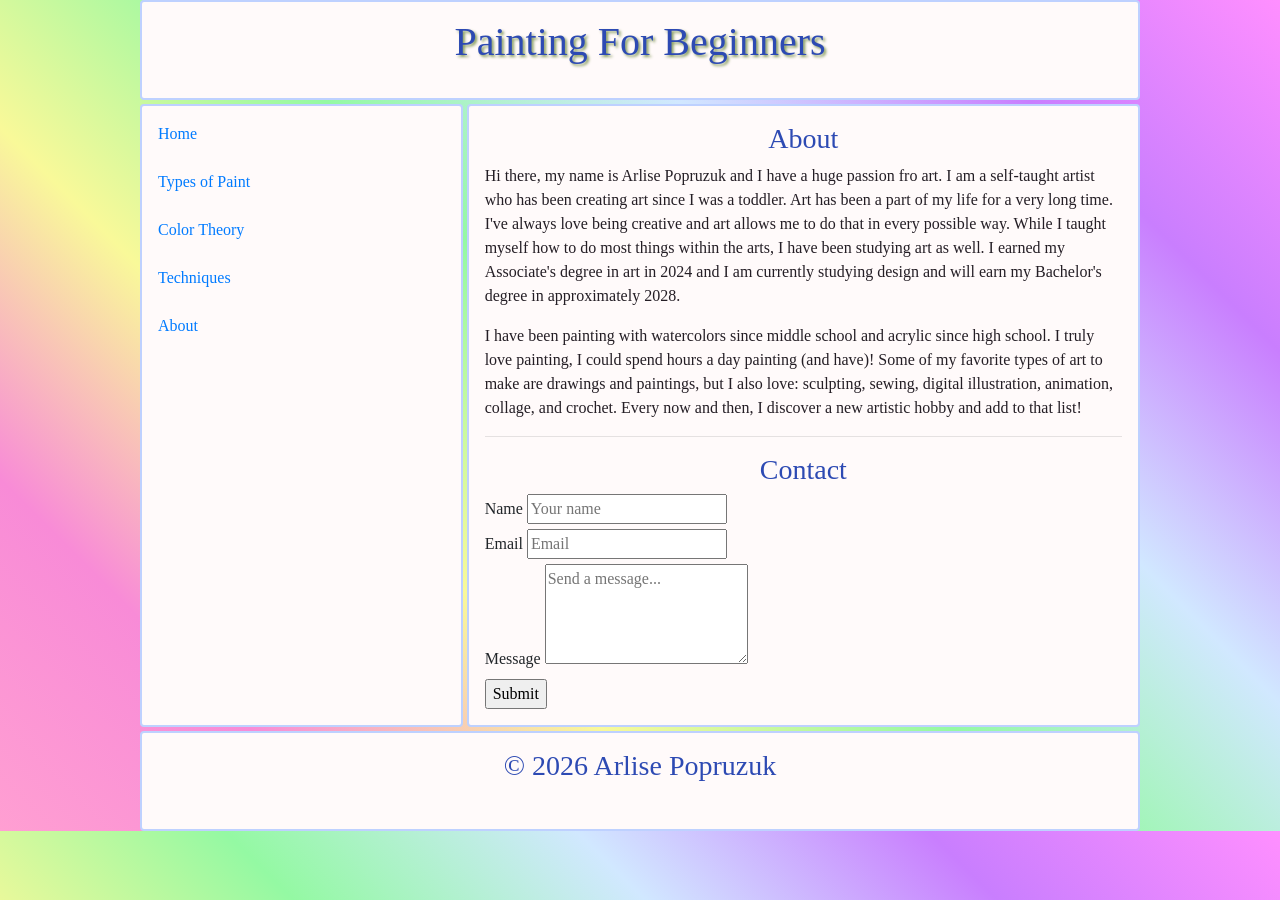
==== about.html @ f429045e "Techniques, theory, about webpage text" ====
<!DOCTYPE html>
<html lang="en">
<head>
    <meta charset="UTF-8">
    <meta name="viewport" content="width=device-width, initial-scale=1.0">
    <title>Painting For Beginners</title>

    <link rel="stylesheet" href="https://cdn.jsdelivr.net/npm/bootstrap@4.0.0/dist/css/bootstrap.min.css" integrity="sha384-Gn5384xqQ1aoWXA+058RXPxPg6fy4IWvTNh0E263XmFcJlSAwiGgFAW/dAiS6JXm" crossorigin="anonymous">
    <link rel="stylesheet" href="styles.css">
    <script src="https://code.jquery.com/jquery-3.2.1.slim.min.js" integrity="sha384-KJ3o2DKtIkvYIK3UENzmM7KCkRr/rE9/Qpg6aAZGJwFDMVNA/GpGFF93hXpG5KkN" crossorigin="anonymous"></script>
    <script src="https://cdn.jsdelivr.net/npm/popper.js@1.12.9/dist/umd/popper.min.js" integrity="sha384-ApNbgh9B+Y1QKtv3Rn7W3mgPxhU9K/ScQsAP7hUibX39j7fakFPskvXusvfa0b4Q" crossorigin="anonymous"></script>
    <script src="https://cdn.jsdelivr.net/npm/bootstrap@4.0.0/dist/js/bootstrap.min.js" integrity="sha384-JZR6Spejh4U02d8jOt6vLEHfe/JQGiRRSQQxSfFWpi1MquVdAyjUar5+76PVCmYl" crossorigin="anonymous"></script>
    <script src="interact.js"></script>

</head>
<body>
  <div class="wrapper">

        <div class="header">
            <h1>Painting For Beginners</h1>
        </div>

        <div class="sidebar">
            <a href="index.html">Home</a>
            </br></br>
            <a href="paints.html">Types of Paint</a>
            </br></br>
            <a href="theory.html">Color Theory</a>
            </br></br>
            <a href="techniques.html">Techniques</a>
            </br></br>
            <a href="about.html">About</a>
        </div>
        
        <div class="one">
            <h3>About</h3>   
                <p>
                    Hi there, my name is Arlise Popruzuk and I have a huge passion fro art.
                    I am a self-taught artist who has been creating art since I was a toddler.
                    Art has been a part of my life for a very long time. I've always love being creative
                    and art allows me to do that in every possible way. While I taught myself how to do most
                    things within the arts, I have been studying art as well.
                    I earned my Associate's degree in art in 2024 and I am currently studying design and 
                    will earn my Bachelor's degree in approximately 2028. 
                </p>  
                <p>
                    I have been painting with watercolors since middle school and acrylic since high school.
                    I truly love painting, I could spend hours a day painting (and have)!
                    Some of my favorite types of art to make are drawings and paintings, but I also love:
                    sculpting, sewing, digital illustration, animation, collage, and crochet. Every now and
                    then, I discover a new artistic hobby and add to that list!
                </p>
            <hr>
            
            <h3>Contact</h3>
            <form>
                <label for="name">Name</label>
                <input type="text" id="name" name="name" placeholder="Your name">
            </br>
                <label for="email">Email</label>
                <input type="text" id="email" name="email" placeholder="Email">
            </br>
                <label for="message">Message</label>
                <textarea id="message" name="message" placeholder="Send a message..." style="height: 100px;"></textarea>
            </br>
                <input type="submit" value="Submit">
            </form>

        </div>

        <div class="footer">
            <h3>© 2026 Arlise Popruzuk</h3>
        </div>

    </div>
</body>
</html>
---- styles.css ----
body{
    background: linear-gradient(45deg, rgb(255, 159, 210), rgb(248, 139, 215), rgb(249, 249, 153), rgb(148, 249, 163), rgb(209, 232, 255), rgb(201, 126, 254), rgb(255, 143, 255));
    font-family: Georgia, 'Times New Roman', Times, serif;
}
h1{
    text-shadow: 2px 2px 3px rgb(133, 155, 92);
}
h1, h4, h2, h3{
    font-family: cursive;
    text-align: center;
    color: rgb(45, 74, 179);
}
p{
    color: rgb(36, 30, 37);
}
a:hover{
    color: rgb(226, 43, 198);
}
.wrapper {
    max-width: 1000px;
    margin: 0 auto;
}
.wrapper > div {
    border: solid rgb(190, 209, 255) 2px;
    border-radius: 4px;
    padding: 1em;
    background-color: rgb(255, 250, 250);
}
.wrapper {
    display: grid;
    grid-template-columns: repeat(3, 1fr);
    gap: 4px;
    grid-auto-rows: minmax(100px, auto);
}
.header {
    grid-column: 1 / 10;
    grid-row: 1;
}
.sidebar {
    grid-column: 1;
    grid-row: 2 / 7;
}
.one {
    grid-row: 2 / 7;
    grid-column: 2 / 10;
}
.footer{
    grid-column: 1 / 10;
}
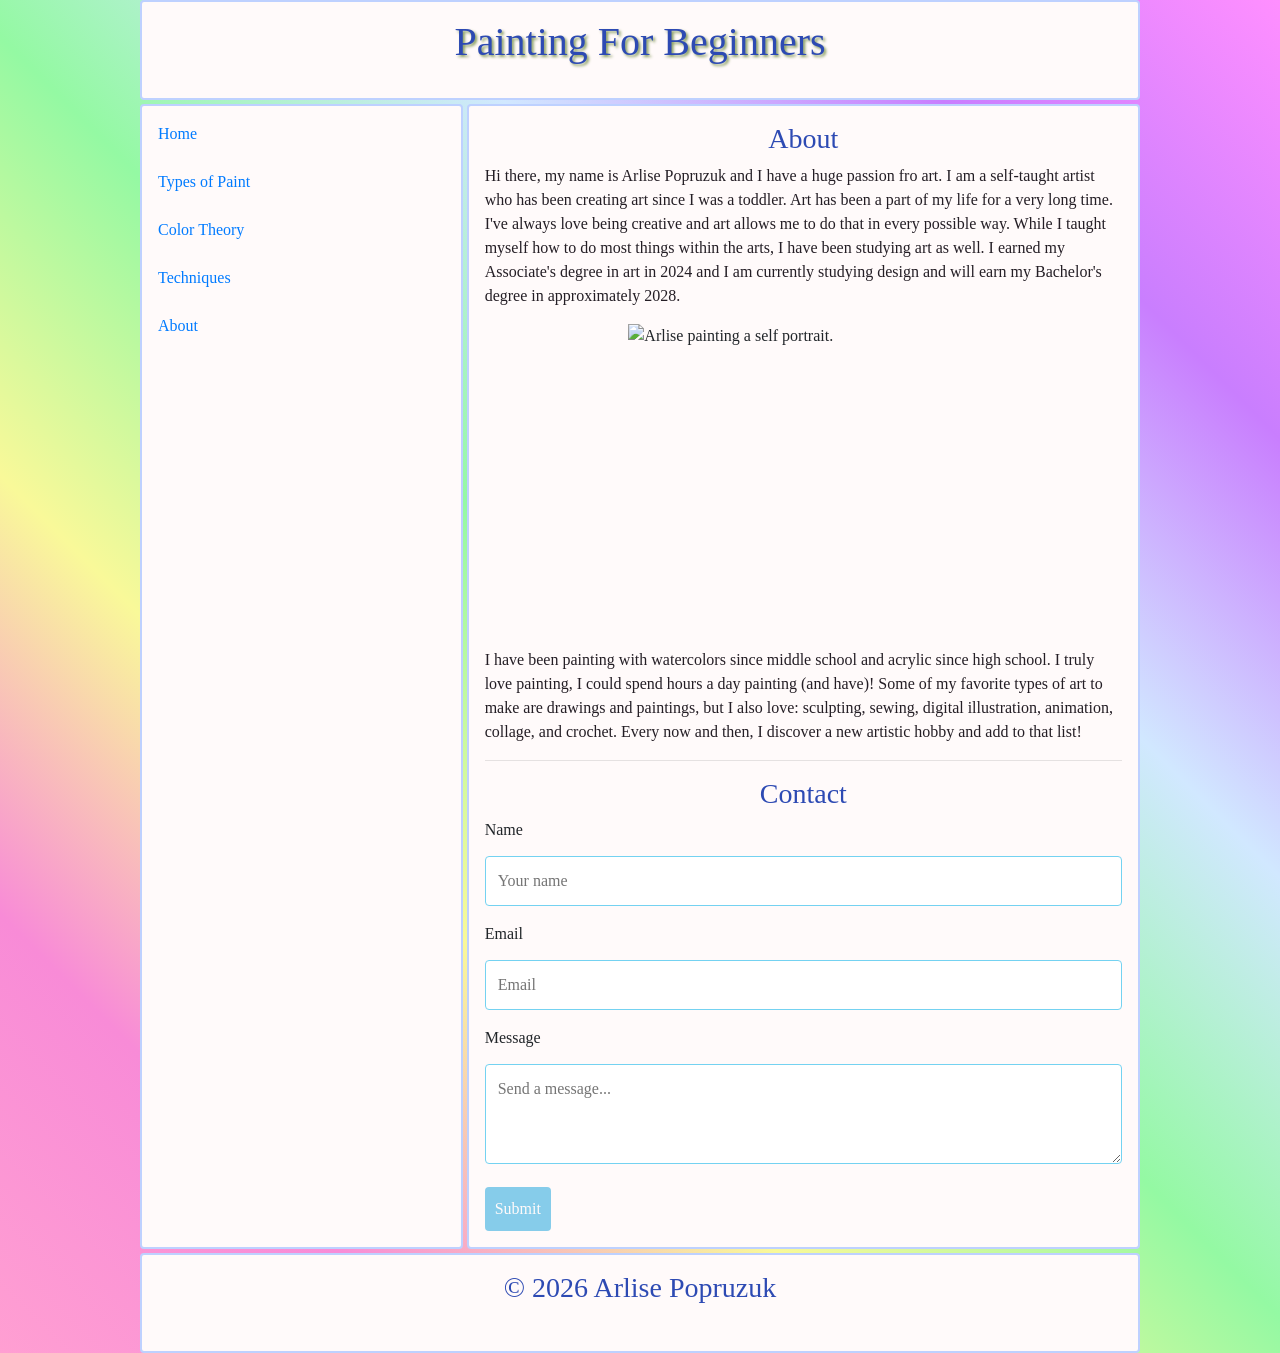
==== commit 1cd28c17: "images, css media queries" ====
--- a/about.html
+++ b/about.html
@@ -43,6 +43,8 @@
                     I earned my Associate's degree in art in 2024 and I am currently studying design and 
                     will earn my Bachelor's degree in approximately 2028. 
                 </p>  
+                <img src="images/arliseSelfPortrait.PNG" height="300" width="450" alt="Arlise painting a self portrait.">
+            </br>
                 <p>
                     I have been painting with watercolors since middle school and acrylic since high school.
                     I truly love painting, I could spend hours a day painting (and have)!
--- a/styles.css
+++ b/styles.css
@@ -12,6 +12,21 @@
 }
 p{
     color: rgb(36, 30, 37);
+}
+img{
+    display: block;
+    margin-left: auto;
+    margin-right: auto;
+}
+@media screen and (min-width: 400px){
+    img{
+        width: 350px;
+    }
+}
+@media screen and (min-width: 800px){
+    img{
+        width: 350px;
+    }
 }
 a:hover{
     color: rgb(226, 43, 198);
@@ -47,3 +62,24 @@
 .footer{
     grid-column: 1 / 10;
 }
+input[type=text], select, textarea {
+    width: 100%; 
+    padding: 12px; 
+    border: 1px solid #74d2f1; 
+    border-radius: 4px; 
+    box-sizing: border-box; 
+    margin-top: 6px; 
+    margin-bottom: 16px; 
+    resize: vertical 
+}
+input[type=submit] {
+    background-color: #86ccea;
+    color: rgb(255, 250, 250);
+    padding: 10px 10px;
+    border: none;
+    border-radius: 4px;
+    cursor: pointer;
+}
+input[type=submit]:hover {
+    background-color: #2999f5;
+}
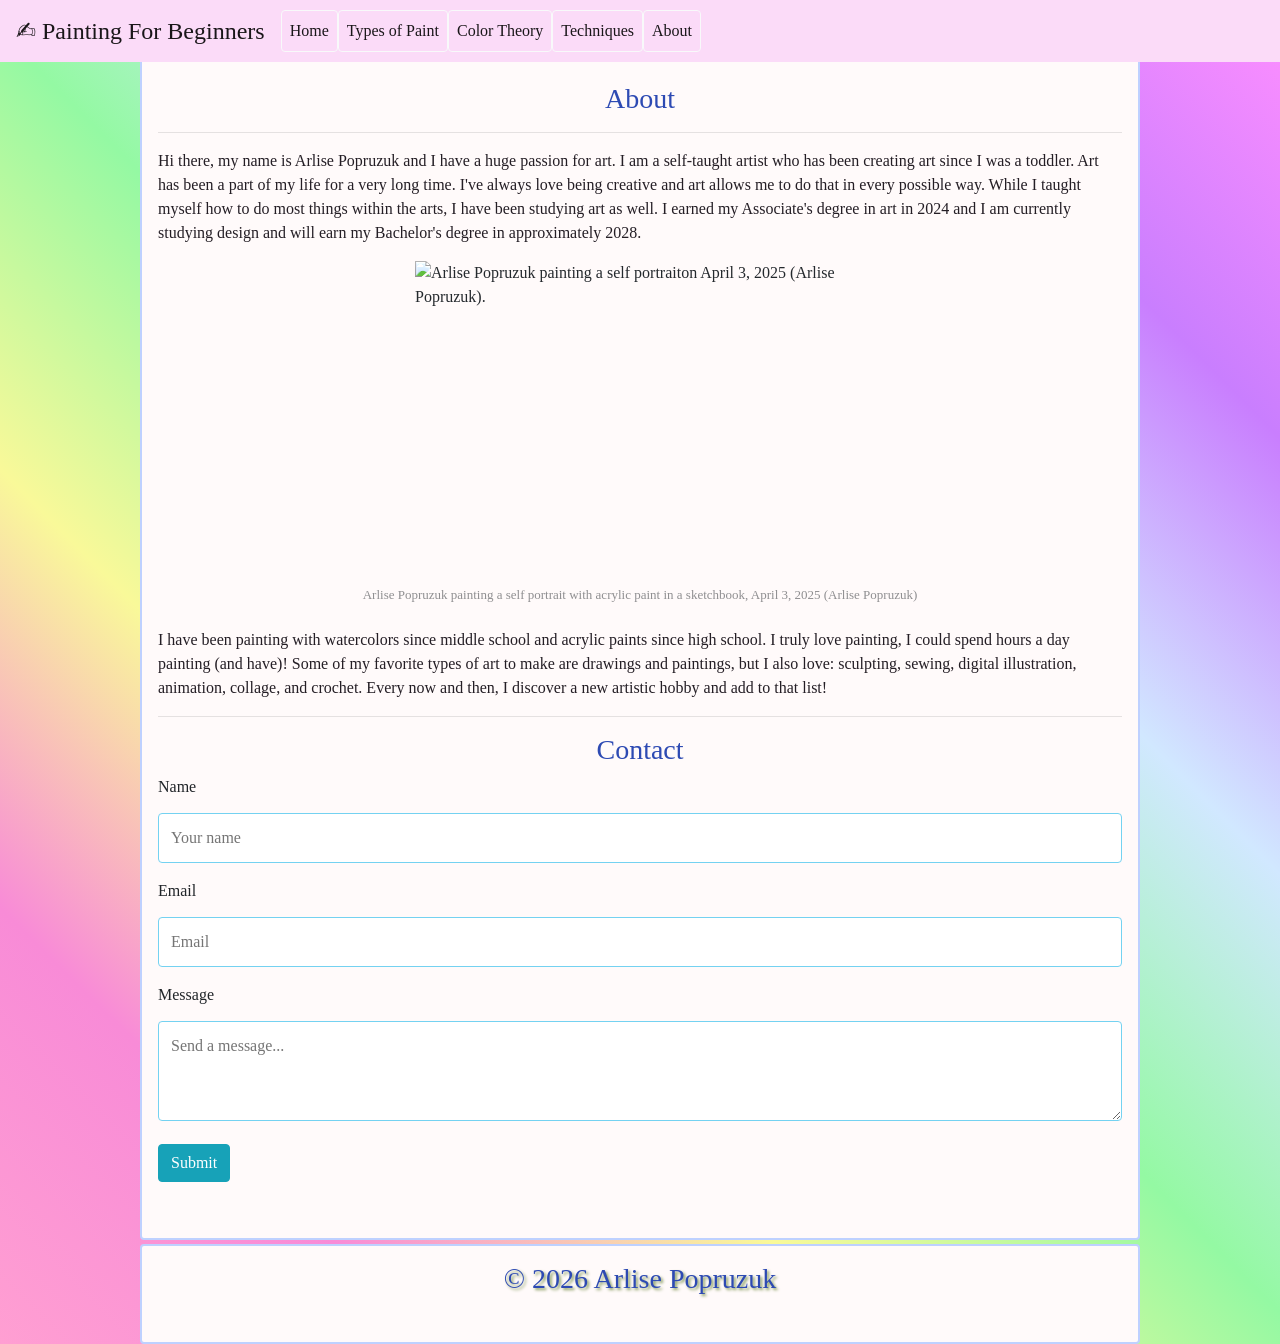
==== commit e16e79e1: "Spelling check, new image, figure caption" ====
--- a/about.html
+++ b/about.html
@@ -10,32 +10,51 @@
     <script src="https://code.jquery.com/jquery-3.2.1.slim.min.js" integrity="sha384-KJ3o2DKtIkvYIK3UENzmM7KCkRr/rE9/Qpg6aAZGJwFDMVNA/GpGFF93hXpG5KkN" crossorigin="anonymous"></script>
     <script src="https://cdn.jsdelivr.net/npm/popper.js@1.12.9/dist/umd/popper.min.js" integrity="sha384-ApNbgh9B+Y1QKtv3Rn7W3mgPxhU9K/ScQsAP7hUibX39j7fakFPskvXusvfa0b4Q" crossorigin="anonymous"></script>
     <script src="https://cdn.jsdelivr.net/npm/bootstrap@4.0.0/dist/js/bootstrap.min.js" integrity="sha384-JZR6Spejh4U02d8jOt6vLEHfe/JQGiRRSQQxSfFWpi1MquVdAyjUar5+76PVCmYl" crossorigin="anonymous"></script>
-    <script src="interact.js"></script>
 
 </head>
 <body>
+    <nav class="navbar navbar-expand-md navbar-light fixed-top" style="background-color: rgb(251, 219, 248);" data-bs-theme="light">
+        <a class="navbar-brand" href="index.html">✍︎ Painting For Beginners</a>
+            <button class="navbar-toggler collapsed" type="button" data-toggle="collapse" data-target="#navbarCollapse" aria-controls="navbarCollapse" aria-expanded="false" aria-label="Toggle navigation">
+                <span class="navbar-toggler-icon"></span>
+            </button>
+    <div class="navbar-collapse collapse" id="navbarCollapse">
+        <ul class="navbar-nav mr-auto">
+            <li class="nav-item active">
+                <a class="nav-link btn btn-outline-light" href="index.html" role="button">Home</a>
+            </li>
+            <li class="nav-item active">
+                <a class="nav-link btn btn-outline-light" href="paints.html" role="button">Types of Paint</a>
+            </li>
+            <li class="nav-item active">
+                <a class="nav-link link btn btn-outline-light" href="theory.html" role="button">Color Theory</a>
+            </li>
+            <li class="nav-item active">
+                <a class="nav-link link btn btn-outline-light" href="techniques.html" role="button">Techniques</a>
+            </li>
+            <li class="nav-item active">
+                <a class="nav-link link btn btn-outline-light" href="about.html" role="button">About</a>
+            </li>
+        </ul>
+    </div>
+    </nav>
+
+        <button class="navbar-toggler collapsed" type="button" data-toggle="collapse" data-target="#navbarCollapse" aria-controls="navbarCollapse" aria-expanded="false" aria-label="Toggle navigation">
+            <span class="navbar-toggler-icon"></span>
+        </button>
+            <span class="navbar-toggler-icon"></span>
+        <button class="navbar-toggler collapsed" type="button" data-toggle="collapse" data-target="#navbarCollapse" aria-controls="navbarCollapse" aria-expanded="false" aria-label="Toggle navigation">
+            <span class="navbar-toggler-icon"></span>
+        </button>
+
   <div class="wrapper">
 
-        <div class="header">
-            <h1>Painting For Beginners</h1>
-        </div>
-
-        <div class="sidebar">
-            <a href="index.html">Home</a>
-            </br></br>
-            <a href="paints.html">Types of Paint</a>
-            </br></br>
-            <a href="theory.html">Color Theory</a>
-            </br></br>
-            <a href="techniques.html">Techniques</a>
-            </br></br>
-            <a href="about.html">About</a>
-        </div>
-        
         <div class="one">
-            <h3>About</h3>   
+            <br>
+            <h3>About</h3> 
+            <hr>  
                 <p>
-                    Hi there, my name is Arlise Popruzuk and I have a huge passion fro art.
+                    Hi there, my name is Arlise Popruzuk and I have a huge passion for art.
                     I am a self-taught artist who has been creating art since I was a toddler.
                     Art has been a part of my life for a very long time. I've always love being creative
                     and art allows me to do that in every possible way. While I taught myself how to do most
@@ -43,10 +62,12 @@
                     I earned my Associate's degree in art in 2024 and I am currently studying design and 
                     will earn my Bachelor's degree in approximately 2028. 
                 </p>  
-                <img src="images/arliseSelfPortrait.PNG" height="300" width="450" alt="Arlise painting a self portrait.">
+                <img src="images/arliseSelfPortrait.PNG" height="300" width="450" alt="Arlise Popruzuk painting a self portraiton April 3, 2025 (Arlise Popruzuk).">
+                </br>    
+                    <figcaption>Arlise Popruzuk painting a self portrait with acrylic paint in a sketchbook, April 3, 2025 (Arlise Popruzuk)</figcaption>
             </br>
                 <p>
-                    I have been painting with watercolors since middle school and acrylic since high school.
+                    I have been painting with watercolors since middle school and acrylic paints since high school.
                     I truly love painting, I could spend hours a day painting (and have)!
                     Some of my favorite types of art to make are drawings and paintings, but I also love:
                     sculpting, sewing, digital illustration, animation, collage, and crochet. Every now and
@@ -55,19 +76,21 @@
             <hr>
             
             <h3>Contact</h3>
-            <form>
-                <label for="name">Name</label>
-                <input type="text" id="name" name="name" placeholder="Your name">
-            </br>
-                <label for="email">Email</label>
-                <input type="text" id="email" name="email" placeholder="Email">
-            </br>
-                <label for="message">Message</label>
-                <textarea id="message" name="message" placeholder="Send a message..." style="height: 100px;"></textarea>
-            </br>
-                <input type="submit" value="Submit">
-            </form>
-
+                <form action="https://apopr.github.io/L11Final.github.io/" method="POST">
+                    <label for="name">Name</label>
+                    <input type="text" id="name" name="name" placeholder="Your name">
+                </br>
+                    <label for="email">Email</label>
+                    <input type="text" id="email" name="email" placeholder="Email">
+                </br>
+                    <label for="message">Message</label>
+                    <textarea id="message" name="message" placeholder="Send a message..." style="height: 100px;"></textarea>
+                    <button type="button" class="btn btn-info" value="Submit" onclick="enterName()">Submit</button>
+                </form>
+                
+                </br>
+                <p id="greeting"></p>
+        
         </div>
 
         <div class="footer">
@@ -75,5 +98,6 @@
         </div>
 
     </div>
+        <script src="interact.js"></script>
 </body>
 </html>
--- a/styles.css
+++ b/styles.css
@@ -5,31 +5,76 @@
 h1{
     text-shadow: 2px 2px 3px rgb(133, 155, 92);
 }
-h1, h4, h2, h3{
+.navbar-brand{
+    font-family: cursive;
+    font-size: x-large;
+}
+h4, h2, h3{
     font-family: cursive;
     text-align: center;
     color: rgb(45, 74, 179);
+    animation-name: changeColors;
+    animation-duration: 5s;
+    animation-delay: 2s;
+}
+@keyframes changeColors{
+    0% {color: rgb(246, 85, 136);}
+    25% {color: rgb(246, 222, 85);}
+    50% {color: rgb(39, 201, 71);}
+    100% {color: rgb(53, 102, 227);}
 }
 p{
     color: rgb(36, 30, 37);
+}
+table{
+    margin-left: auto;
+    margin-right: auto;
+    text-align: center;
+}
+th, td{
+    border: dotted 3px rgb(190, 209, 255);
+
+}
+a:hover{
+    color: rgb(255, 0, 128);
 }
 img{
     display: block;
     margin-left: auto;
     margin-right: auto;
+    filter: brightness(110%);
+}
+figcaption{
+    font-size: small;
+    text-align: center;
+    opacity: 0.5;
 }
 @media screen and (min-width: 400px){
     img{
         width: 350px;
     }
+    body{
+        grid-template-columns: auto;
+        grid-template-rows: auto;
+        grid-template-areas: 
+            "foot foot";
+    }
+}
+@media screen and (min-width: 600px){
+    img{
+        width: 350px;
+    }
+    body{
+        grid-template-columns: auto;
+        grid-template-rows: auto;
+        grid-template-areas: 
+            "foot foot";
+    }
 }
 @media screen and (min-width: 800px){
     img{
-        width: 350px;
+        width: auto;
     }
-}
-a:hover{
-    color: rgb(226, 43, 198);
 }
 .wrapper {
     max-width: 1000px;
@@ -43,24 +88,18 @@
 }
 .wrapper {
     display: grid;
-    grid-template-columns: repeat(3, 1fr);
     gap: 4px;
     grid-auto-rows: minmax(100px, auto);
 }
-.header {
+.one {
+    grid-row: 1 / 10;
     grid-column: 1 / 10;
-    grid-row: 1;
-}
-.sidebar {
-    grid-column: 1;
-    grid-row: 2 / 7;
-}
-.one {
-    grid-row: 2 / 7;
-    grid-column: 2 / 10;
 }
 .footer{
     grid-column: 1 / 10;
+    text-align: center;
+    text-shadow: 2px 2px 3px rgb(133, 155, 92);
+
 }
 input[type=text], select, textarea {
     width: 100%; 
@@ -71,15 +110,4 @@
     margin-top: 6px; 
     margin-bottom: 16px; 
     resize: vertical 
-}
-input[type=submit] {
-    background-color: #86ccea;
-    color: rgb(255, 250, 250);
-    padding: 10px 10px;
-    border: none;
-    border-radius: 4px;
-    cursor: pointer;
-}
-input[type=submit]:hover {
-    background-color: #2999f5;
 }
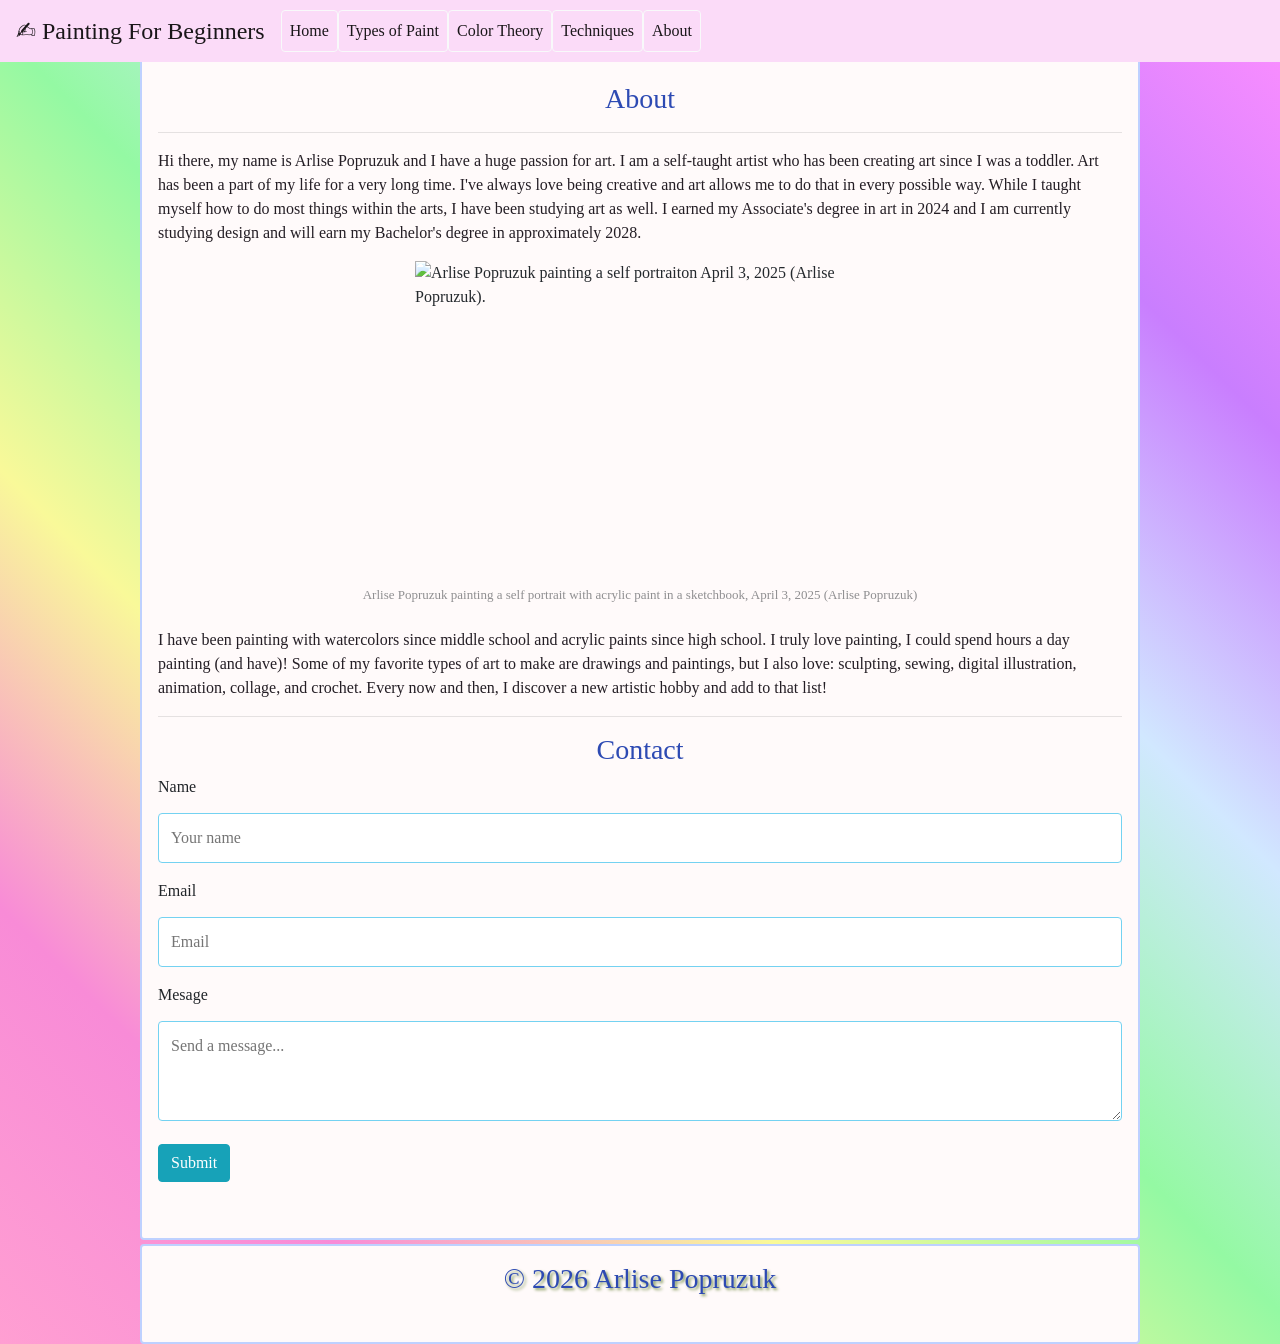
==== commit 06bb7d4d: "Update about.html" ====
--- a/about.html
+++ b/about.html
@@ -83,7 +83,7 @@
                     <label for="email">Email</label>
                     <input type="text" id="email" name="email" placeholder="Email">
                 </br>
-                    <label for="message">Message</label>
+                    <label for="message">Mesage</label>
                     <textarea id="message" name="message" placeholder="Send a message..." style="height: 100px;"></textarea>
                     <button type="button" class="btn btn-info" value="Submit" onclick="enterName()">Submit</button>
                 </form>
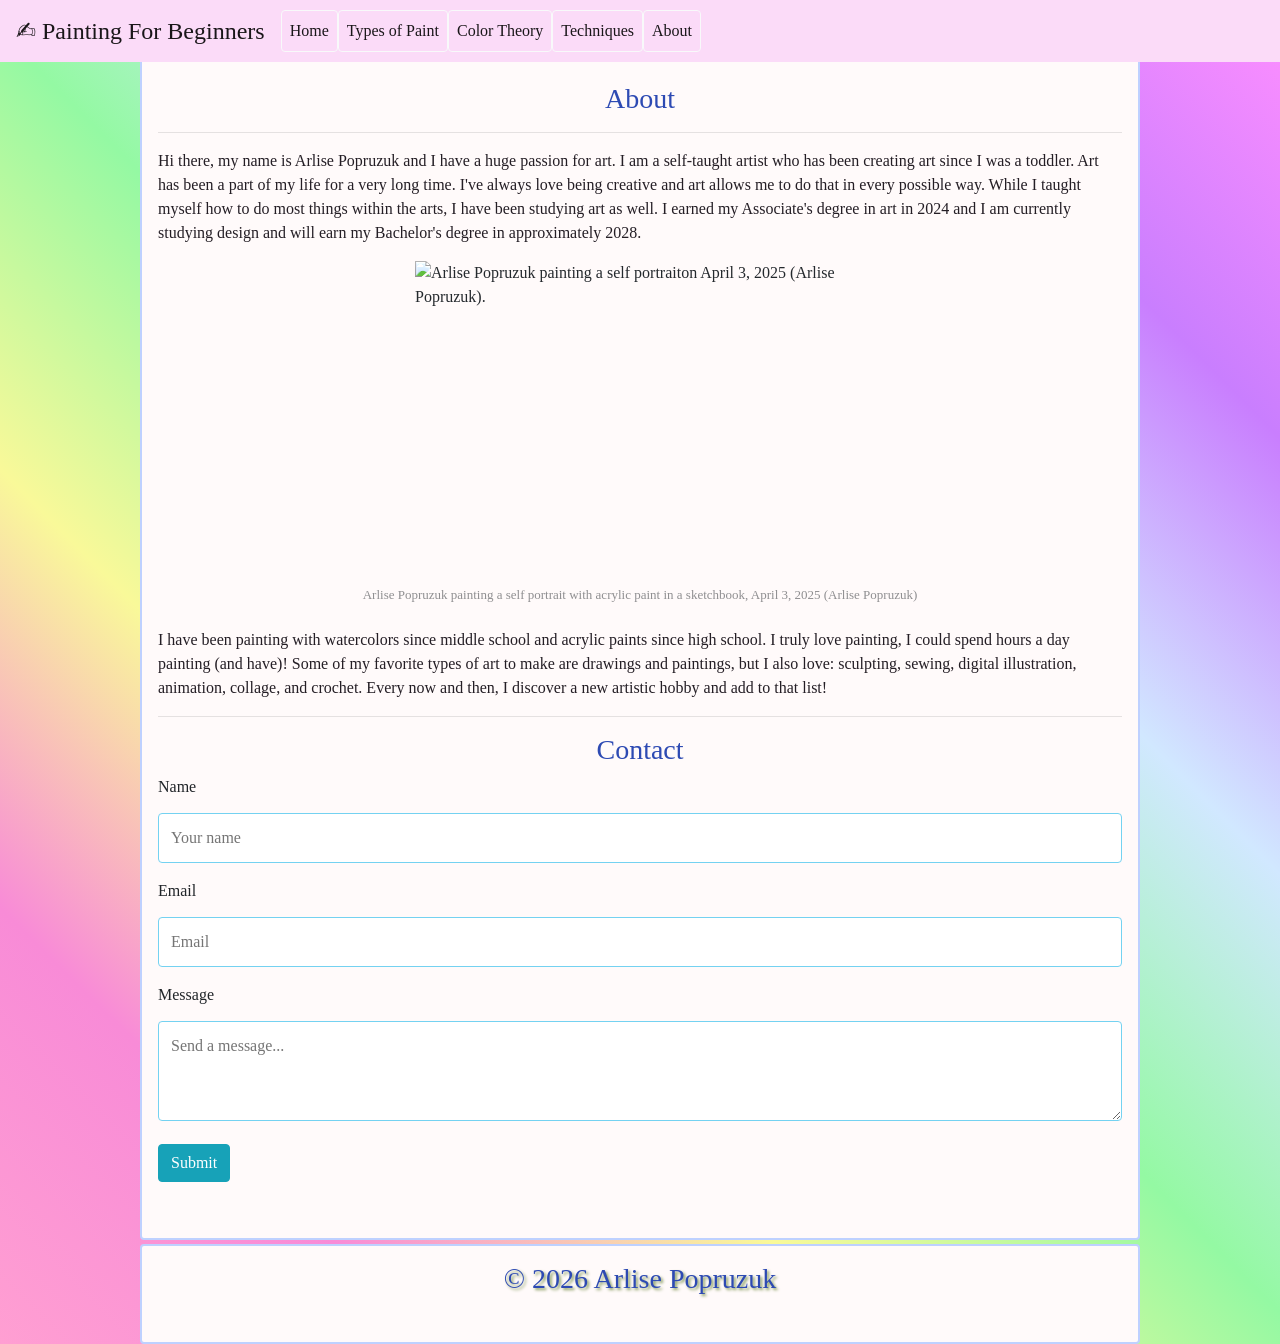
==== commit 1e0ddf9f: "Spelling error fix and javascript test" ====
--- a/about.html
+++ b/about.html
@@ -83,7 +83,7 @@
                     <label for="email">Email</label>
                     <input type="text" id="email" name="email" placeholder="Email">
                 </br>
-                    <label for="message">Mesage</label>
+                    <label for="message">Message</label>
                     <textarea id="message" name="message" placeholder="Send a message..." style="height: 100px;"></textarea>
                     <button type="button" class="btn btn-info" value="Submit" onclick="enterName()">Submit</button>
                 </form>
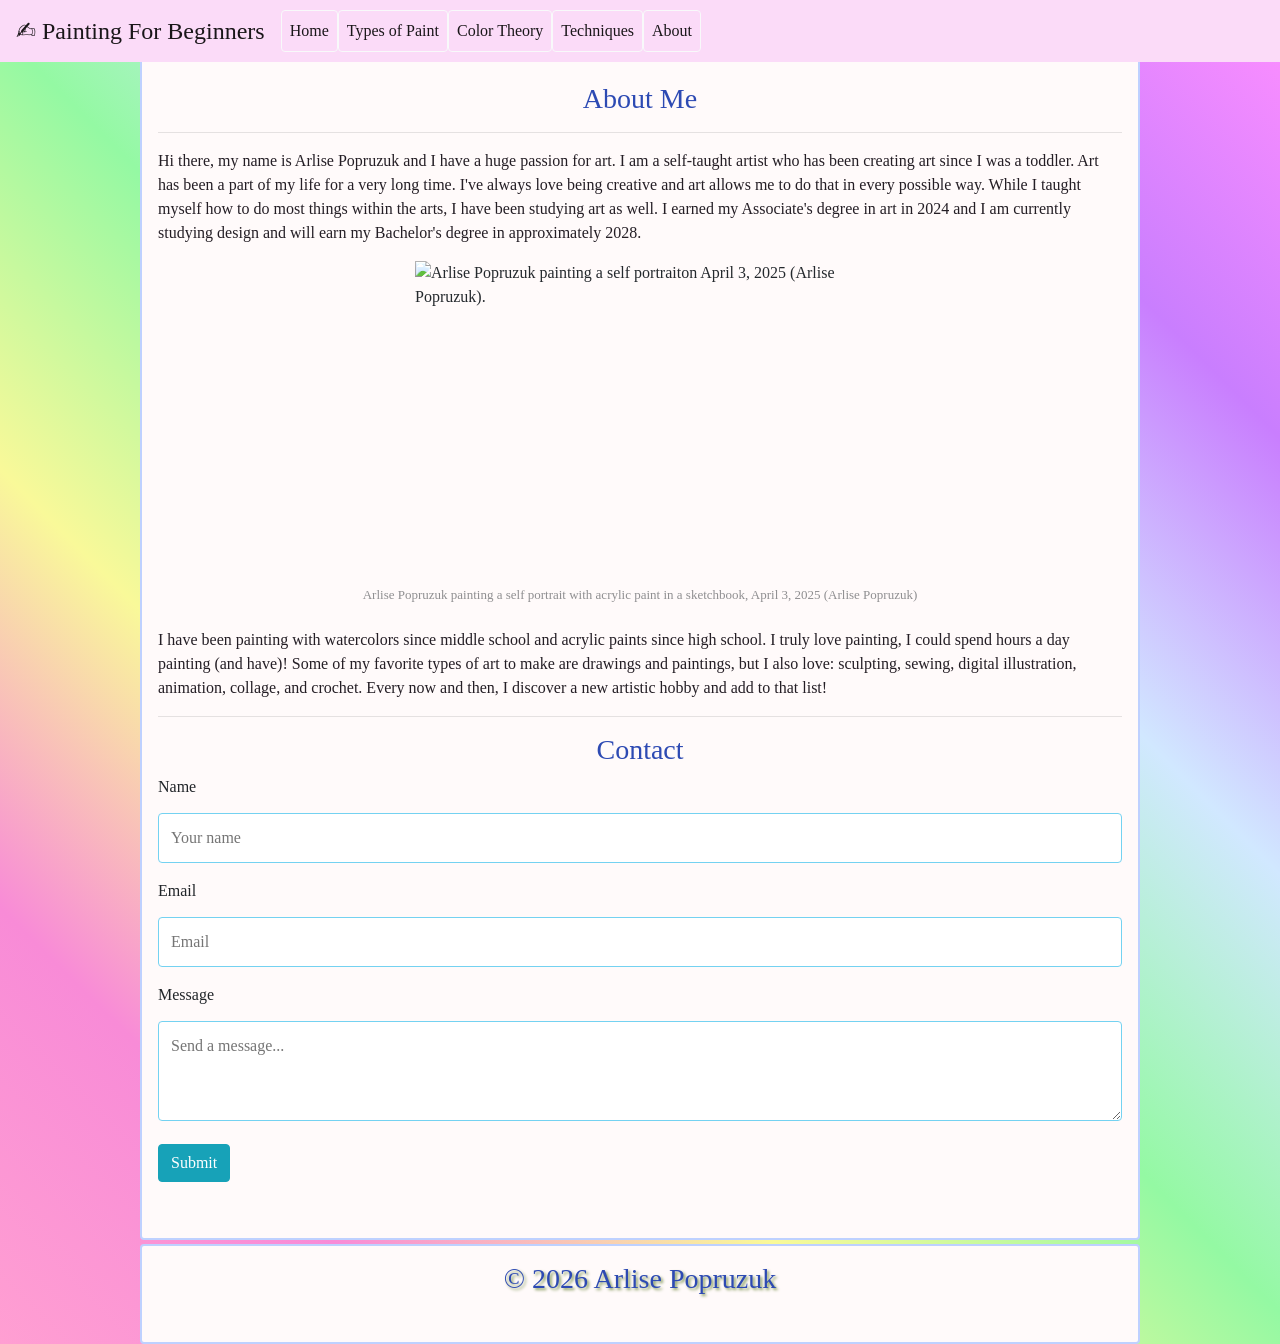
==== commit 7bcb42cc: "test" ====
--- a/about.html
+++ b/about.html
@@ -51,7 +51,7 @@
 
         <div class="one">
             <br>
-            <h3>About</h3> 
+            <h3>About Me</h3> 
             <hr>  
                 <p>
                     Hi there, my name is Arlise Popruzuk and I have a huge passion for art.
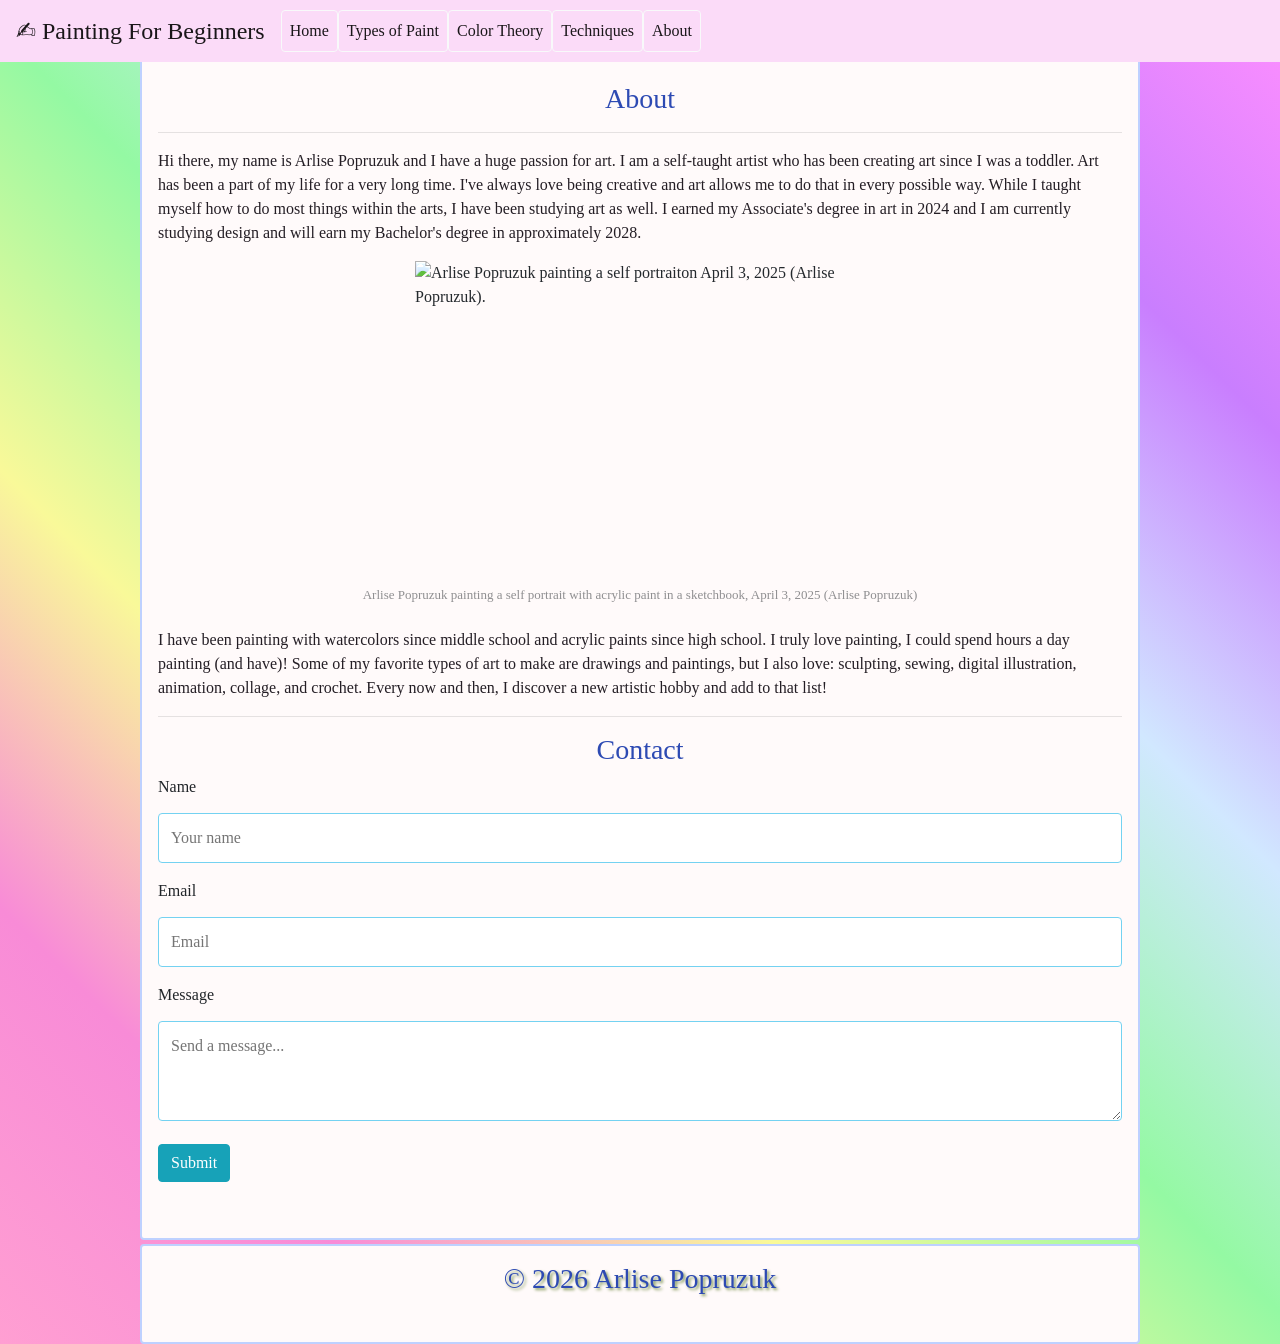
==== commit 1476e198: "test 2" ====
--- a/about.html
+++ b/about.html
@@ -51,7 +51,7 @@
 
         <div class="one">
             <br>
-            <h3>About Me</h3> 
+            <h3>About</h3> 
             <hr>  
                 <p>
                     Hi there, my name is Arlise Popruzuk and I have a huge passion for art.
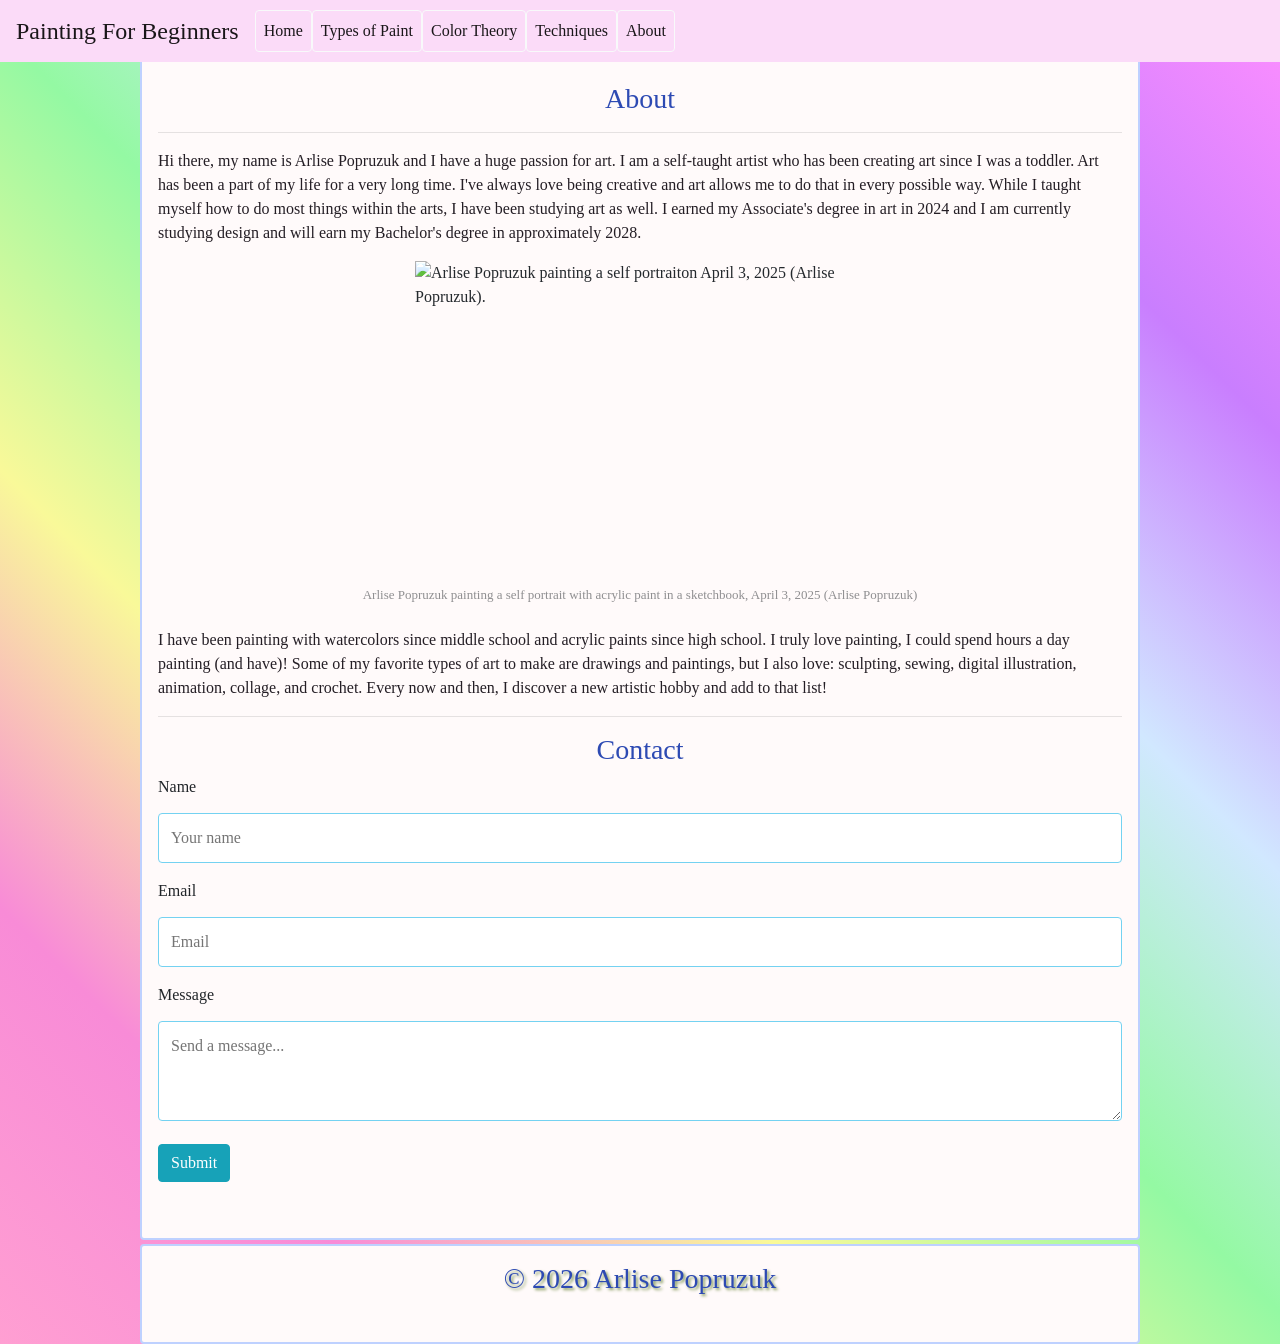
==== commit 981cad5b: "Header change, icon addition" ====
--- a/about.html
+++ b/about.html
@@ -4,6 +4,7 @@
     <meta charset="UTF-8">
     <meta name="viewport" content="width=device-width, initial-scale=1.0">
     <title>Painting For Beginners</title>
+    <link rel="icon" type="image/x-icon" href="images/paintLogo.svg">
 
     <link rel="stylesheet" href="https://cdn.jsdelivr.net/npm/bootstrap@4.0.0/dist/css/bootstrap.min.css" integrity="sha384-Gn5384xqQ1aoWXA+058RXPxPg6fy4IWvTNh0E263XmFcJlSAwiGgFAW/dAiS6JXm" crossorigin="anonymous">
     <link rel="stylesheet" href="styles.css">
@@ -14,7 +15,7 @@
 </head>
 <body>
     <nav class="navbar navbar-expand-md navbar-light fixed-top" style="background-color: rgb(251, 219, 248);" data-bs-theme="light">
-        <a class="navbar-brand" href="index.html">✍︎ Painting For Beginners</a>
+        <a class="navbar-brand" href="index.html">Painting For Beginners</a>
             <button class="navbar-toggler collapsed" type="button" data-toggle="collapse" data-target="#navbarCollapse" aria-controls="navbarCollapse" aria-expanded="false" aria-label="Toggle navigation">
                 <span class="navbar-toggler-icon"></span>
             </button>
